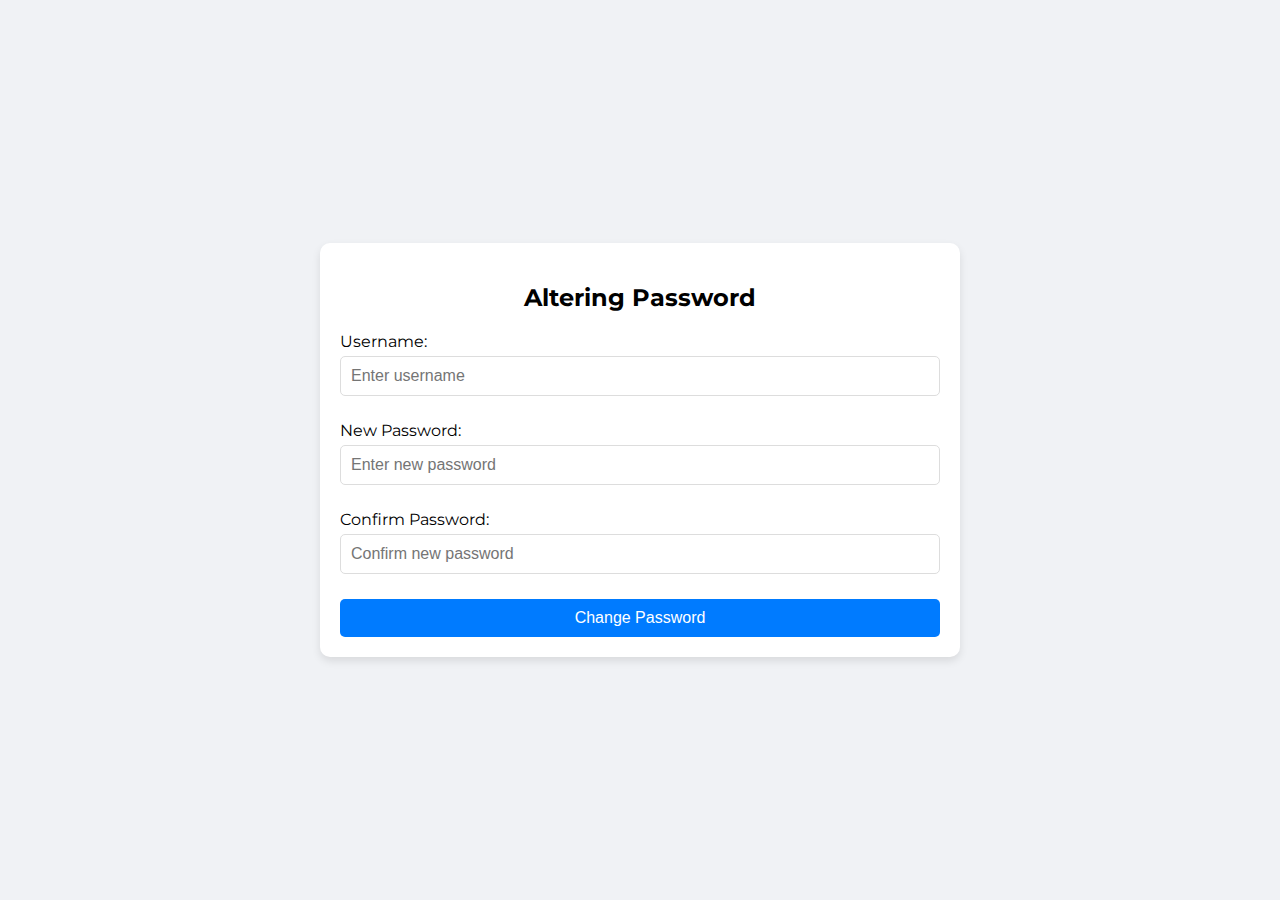
==== admin_dashboard/templates/altering_password.html @ 2d1728f8 "Add files via upload" ====
<!DOCTYPE html>
<html lang="en">
<head>
    <meta charset="utf-8">
    <meta name="viewport" content="width=device-width,initial-scale=1.0">
    <title>Altering Password</title>
    <link href="https://fonts.googleapis.com/css2?family=Montserrat:wght@100;200;300;400;500;600;700;800;900&display=swap" rel="stylesheet">
    <link rel="stylesheet" href="../static/css/common.css">
</head>
<body>
    <div class="container">
        <h2>Altering Password</h2>
        <div class="form-container">
            <form>
                <div class="form-group">
                    <label for="username">Username:</label>
                    <input type="text" id="username" name="username" placeholder="Enter username">
                </div>
                <div class="form-group">
                    <label for="new-password">New Password:</label>
                    <input type="password" id="new-password" name="new-password" placeholder="Enter new password">
                </div>
                <div class="form-group">
                    <label for="confirm-password">Confirm Password:</label>
                    <input type="password" id="confirm-password" name="confirm-password" placeholder="Confirm new password">
                </div>
                <button type="submit">Change Password</button>
            </form>
        </div>
    </div>
</body>
</html>
---- admin_dashboard/static/css/common.css ----
body {
    font-family: 'Montserrat', sans-serif;
    display: flex;
    justify-content: center;
    align-items: center;
    height: 100vh;
    margin: 0;
    background-color: #f0f2f5;
}

.container {
    width: 100%;
    max-width: 600px;
    padding: 20px;
    background: #fff;
    border-radius: 10px;
    box-shadow: 0 4px 8px rgba(0, 0, 0, 0.1);
    text-align: center;
}

h2 {
    margin-bottom: 20px;
}

.form-container {
    width: 100%;
}

.form-group {
    margin-bottom: 15px;
    text-align: left;
}

label {
    display: block;
    margin-bottom: 5px;
}

input[type="text"],
input[type="password"],
input[type="email"],
textarea,
select {
    width: 100%;
    padding: 10px;
    margin-bottom: 10px;
    border: 1px solid #ddd;
    border-radius: 5px;
    box-sizing: border-box;
    font-size: 16px;
}

textarea {
    resize: none;
    height: 100px;
}

button {
    width: 100%;
    padding: 10px;
    font-size: 16px;
    border: none;
    border-radius: 5px;
    background-color: #007bff;
    color: white;
    cursor: pointer;
}

button:hover {
    background-color: #0056b3;
}
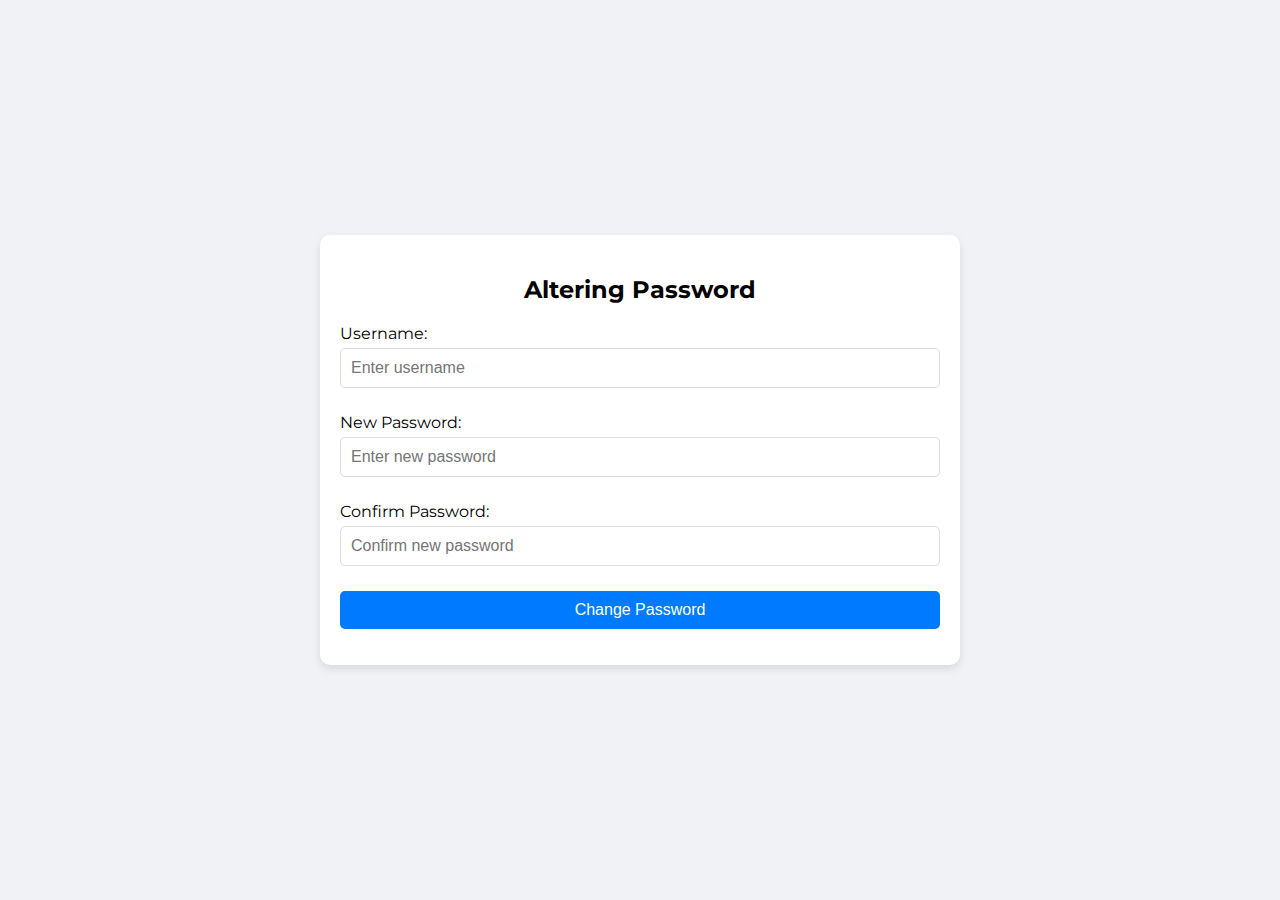
==== commit 18a648c1: "Add files via upload" ====
--- a/admin_dashboard/templates/altering_password.html
+++ b/admin_dashboard/templates/altering_password.html
@@ -11,22 +11,61 @@
     <div class="container">
         <h2>Altering Password</h2>
         <div class="form-container">
-            <form>
+            <form id="changePasswordForm">
                 <div class="form-group">
                     <label for="username">Username:</label>
-                    <input type="text" id="username" name="username" placeholder="Enter username">
+                    <input type="text" id="username" name="username" placeholder="Enter username" required>
                 </div>
                 <div class="form-group">
                     <label for="new-password">New Password:</label>
-                    <input type="password" id="new-password" name="new-password" placeholder="Enter new password">
+                    <input type="password" id="new-password" name="new-password" placeholder="Enter new password" required>
                 </div>
                 <div class="form-group">
                     <label for="confirm-password">Confirm Password:</label>
-                    <input type="password" id="confirm-password" name="confirm-password" placeholder="Confirm new password">
+                    <input type="password" id="confirm-password" name="confirm-password" placeholder="Confirm new password" required>
                 </div>
                 <button type="submit">Change Password</button>
             </form>
+            <p id="message"></p>
         </div>
     </div>
+
+    <script>
+        document.getElementById('changePasswordForm').addEventListener('submit', function(event) {
+            event.preventDefault();
+            const username = document.getElementById('username').value;
+            const newPassword = document.getElementById('new-password').value;
+            const confirmPassword = document.getElementById('confirm-password').value;
+            const message = document.getElementById('message');
+
+            if (newPassword !== confirmPassword) {
+                message.style.color = 'red';
+                message.textContent = 'Passwords do not match!';
+                return;
+            }
+
+            fetch('http://127.0.0.1:23338/change_password', {
+                method: 'POST',
+                headers: {
+                    'Content-Type': 'application/json'
+                },
+                body: JSON.stringify({ username, newPassword })
+            })
+            .then(response => response.json())
+            .then(data => {
+                if (data.success) {
+                    message.style.color = 'green';
+                    message.textContent = 'Password changed successfully.';
+                } else {
+                    message.style.color = 'red';
+                    message.textContent = 'Failed to change password: ' + data.message;
+                }
+            })
+            .catch(error => {
+                message.style.color = 'red';
+                message.textContent = 'An error occurred. Please try again later.';
+            });
+        });
+    </script>
 </body>
 </html>
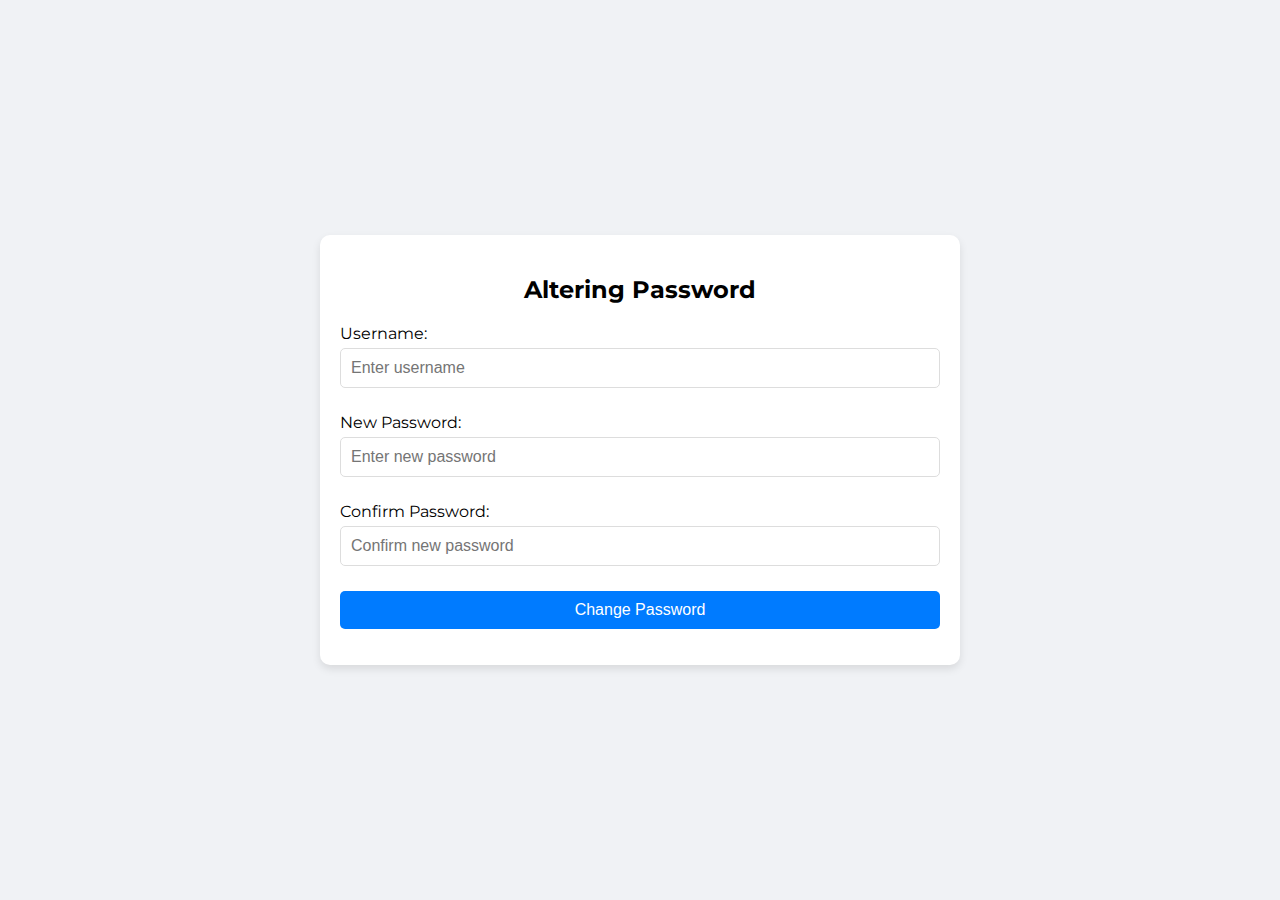
==== commit 1ffcbe62: "Add files via upload" ====
--- a/admin_dashboard/templates/altering_password.html
+++ b/admin_dashboard/templates/altering_password.html
@@ -44,7 +44,7 @@
                 return;
             }
 
-            fetch('http://127.0.0.1:23338/change_password', {
+            fetch('http://127.0.0.1:5001/change_password', {
                 method: 'POST',
                 headers: {
                     'Content-Type': 'application/json'
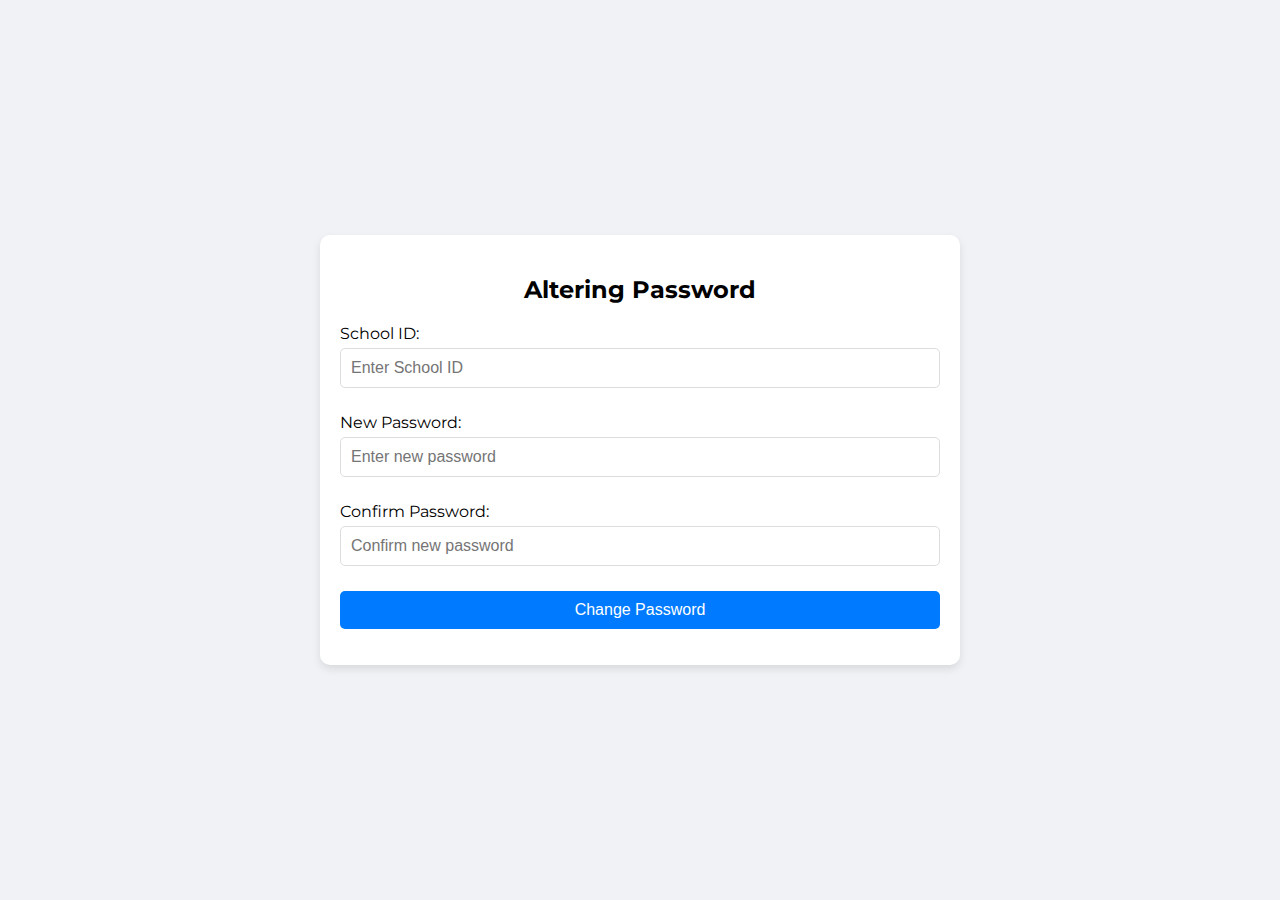
==== commit eb394c4f: "fix it so it can run properly" ====
--- a/admin_dashboard/templates/altering_password.html
+++ b/admin_dashboard/templates/altering_password.html
@@ -13,8 +13,8 @@
         <div class="form-container">
             <form id="changePasswordForm">
                 <div class="form-group">
-                    <label for="username">Username:</label>
-                    <input type="text" id="username" name="username" placeholder="Enter username" required>
+                    <label for="school_id">School ID:</label>
+                    <input type="text" id="school_id" name="school_id" placeholder="Enter School ID" required>
                 </div>
                 <div class="form-group">
                     <label for="new-password">New Password:</label>
@@ -33,7 +33,7 @@
     <script>
         document.getElementById('changePasswordForm').addEventListener('submit', function(event) {
             event.preventDefault();
-            const username = document.getElementById('username').value;
+            const school_id = document.getElementById('school_id').value;
             const newPassword = document.getElementById('new-password').value;
             const confirmPassword = document.getElementById('confirm-password').value;
             const message = document.getElementById('message');
@@ -44,12 +44,12 @@
                 return;
             }
 
-            fetch('http://127.0.0.1:5001/change_password', {
+            fetch('/change_password', {
                 method: 'POST',
                 headers: {
                     'Content-Type': 'application/json'
                 },
-                body: JSON.stringify({ username, newPassword })
+                body: JSON.stringify({ school_id, newPassword })
             })
             .then(response => response.json())
             .then(data => {
